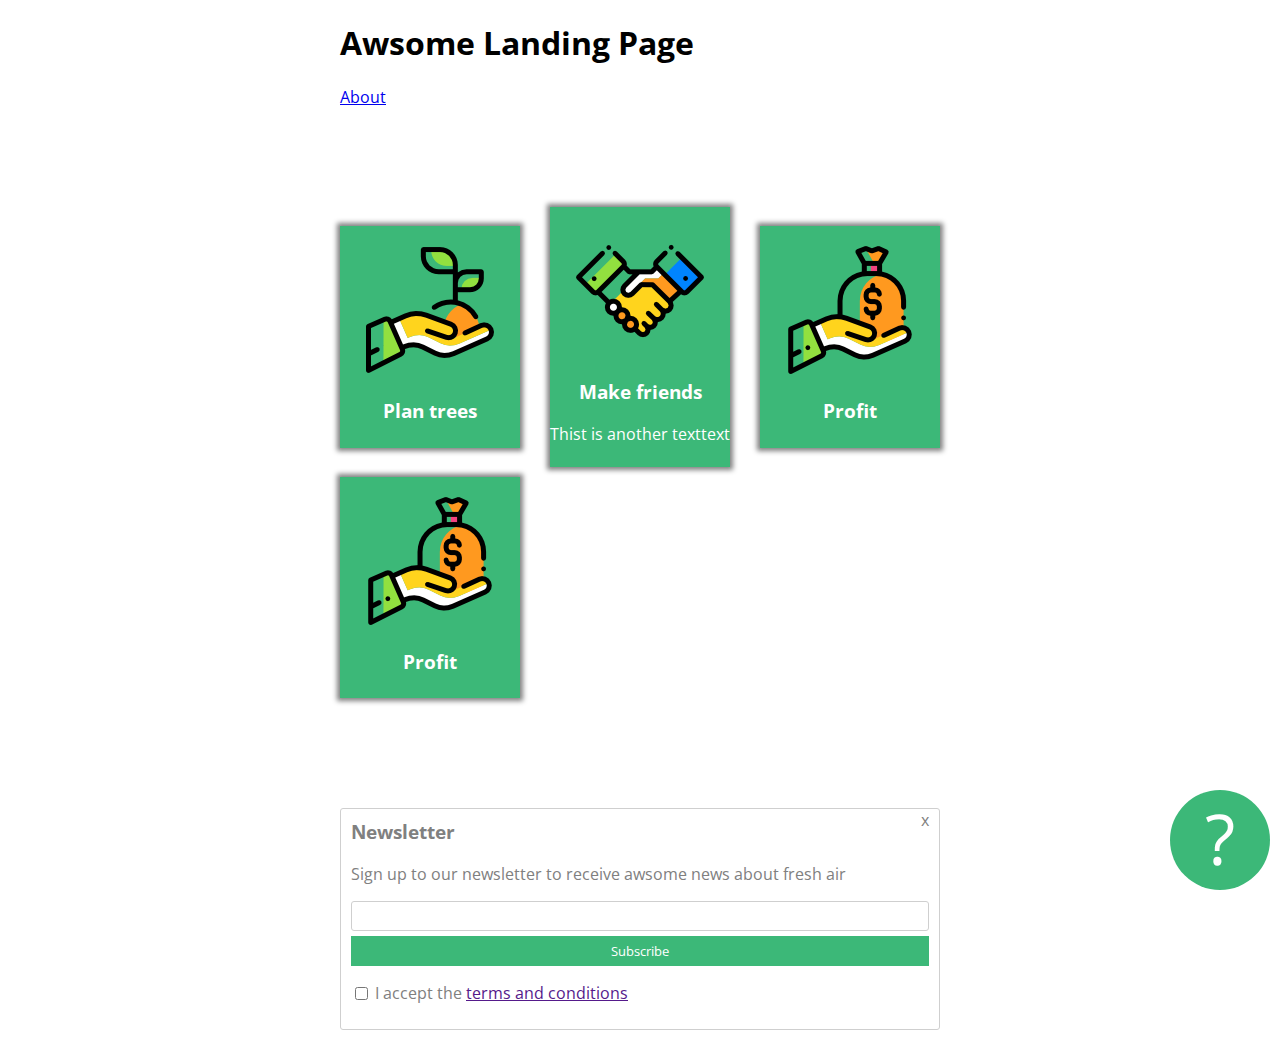
==== index.html @ 1047ea04 "home and the about page added" ====
<!DOCTYPE html>
<html lang="en" >
<head>
  <meta charset="UTF-8">
  <title>CodePen - 20200408 </title>
  <link href="https://fonts.googleapis.com/css2?family=Open+Sans&display=swap" rel="stylesheet"> <link rel="stylesheet" href="./style.css">

</head>
<body>
<!-- partial:index.partial.html -->
<div class="container">
  <h1>Awsome Landing Page</h1>

  <a href="about.html">About</a>

  <div class="card-holder">
    <div class="card">
      <a href="http://www.wwf.com/">
        <img src="images/tree.png" alt="">
      </a>
      <h3>Plan trees</h3>
    </div>

      <div class="card">
      <img src="images/deal.png" alt="">
      <h3>Make friends</h3>
        <p>Thist is another texttext</p>
    </div>

      <div class="card">
      <img src="images/money.png" alt="">
      <h3>Profit</h3>
    </div>
    
          <div class="card">
      <img src="images/money.png" alt="">
      <h3>Profit</h3>
    </div>
    
  </div>
  <div class="newsletter-box">
    <h3>Newsletter</h3>
<!--     <h3 id="another" class="red">Another</h3> -->
    <p>Sign up to our newsletter to receive awsome news about fresh air</p>
      <form action="">
        <input id="email" type="email">
        <button type="submit">Subscribe</button>
        <input id="terms" type="checkbox" required>
        <label for="terms">I accept the <a href="">terms and conditions</a>
        </label>
      </form>
      <div class="closex">x</div>
   </div>
  <div id="questioncircle">?</div>
</div>
<!-- partial -->
  
</body>
</html>
---- style.css ----
.container {
  max-width: 600px;
  margin-left: auto;
  margin-right: auto;
  font-family: 'Open Sans', sans-serif;
}
  
#email {
  display: block;
  width: 100%;
  height: 30px;
  padding: 3px;
  box-sizing: border-box;
  border: solid thin #cfcfcf;
  border-radius: 3px;
  }
  
button {
  display: block;
  width: 100%;
  background-color: #3cb878;
  border:none;
  color:white;
  height: 30px;
  margin-top: 5px;
  font-family: 'Open Sans', sans-serif;
/*   margin-bottom:10px; */
  }


#terms {
  position: relative;
  top:1px;
  left:0px;
  margin-top: 20px;
  margin-bottom: 20px;
}
.newsletter-box {
  border: solid thin #cfcfcf;
  border-radius: 3px;
  padding:10px;
  color: grey;
  position:relative;
}

.newsletter-box h3 {
  margin-top: 0px;
}

.closex {
  position: absolute;
  top:0px;
  right: 10px;
  cursor:pointer;
}

#questioncircle {
  font-size: 70px;
  color:white;
  background-color: #3cb878;
/*   background: url('https://github.com/green-fox-academy/stayathome-syllabus/blob/master/week01/assets/money.png?raw=true'); */
  height:100px;
  width:100px;
  border-radius:50%;
  text-align:center;
  position:fixed;
  bottom: 10px;
  right: 10px;
}

#questioncircle:hover {
  background-color: blue;
}
.card {
  color: white;
  background-color: #3cb878;
  width: 180px;
  text-align:center;
  padding-top:20px;
  padding-bottom: 6px;
  margin-bottom:10px;
  box-shadow: 0px 0px 5px 3px grey;
/*   flex-grow:1; */
}

.card-holder{
  display: flex;
  justify-content: space-between;
  align-items: center;
  flex-direction: row;
  flex-wrap:wrap;
  height: 700px;
  align-content: center;
}
/* #another{
  color: blue;
}

.red{
  color:red;
}
 */
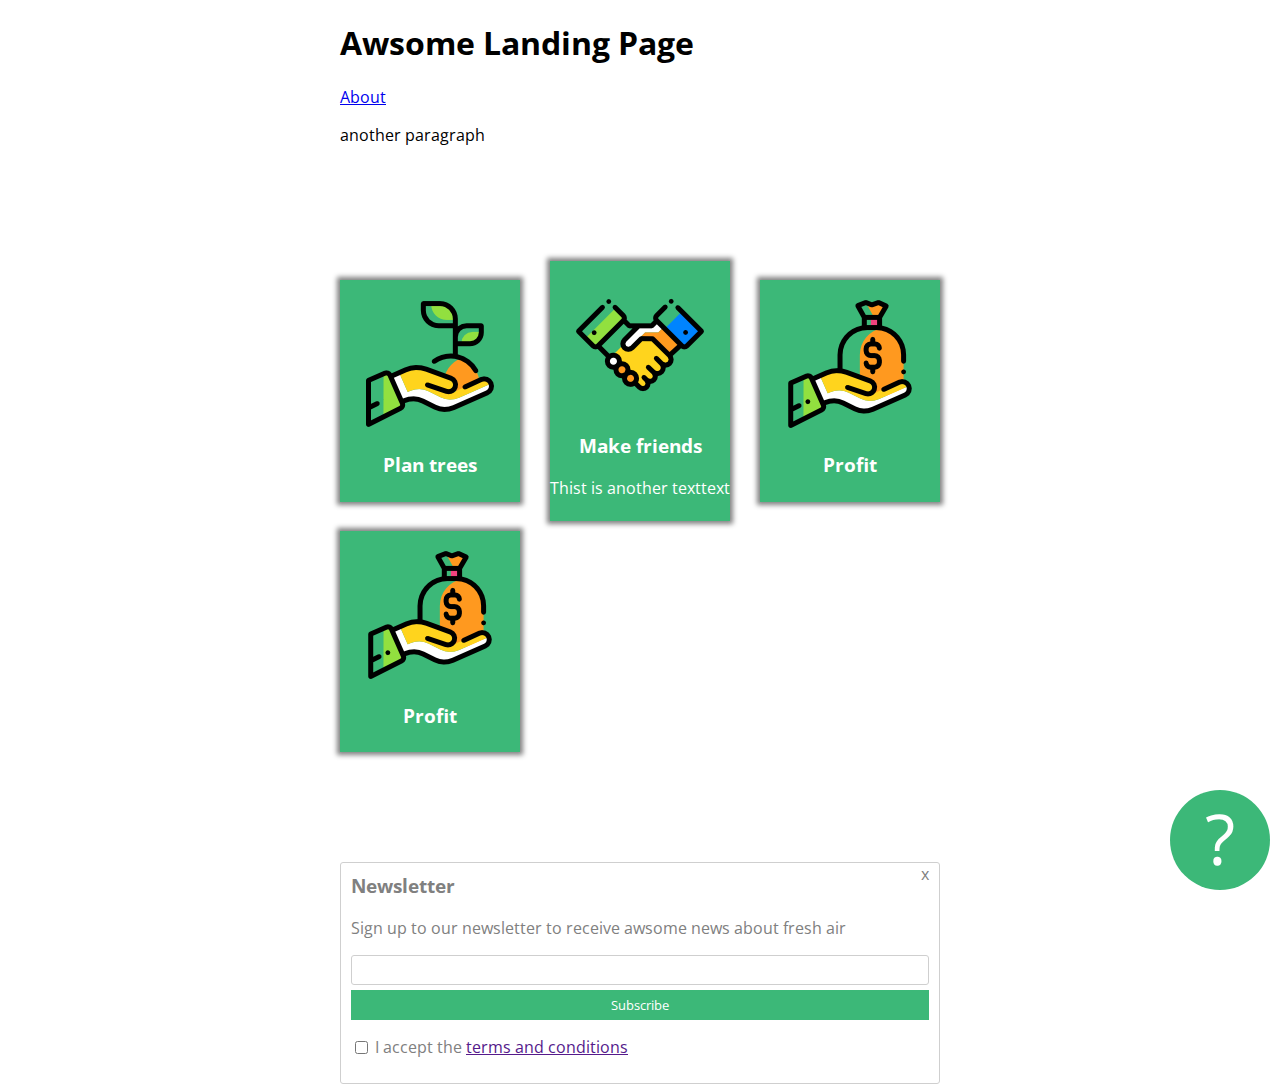
==== commit d9e6019b: "added a very important paragraph" ====
--- a/index.html
+++ b/index.html
@@ -12,6 +12,7 @@
   <h1>Awsome Landing Page</h1>
 
   <a href="about.html">About</a>
+  <p>another paragraph</p>
 
   <div class="card-holder">
     <div class="card">
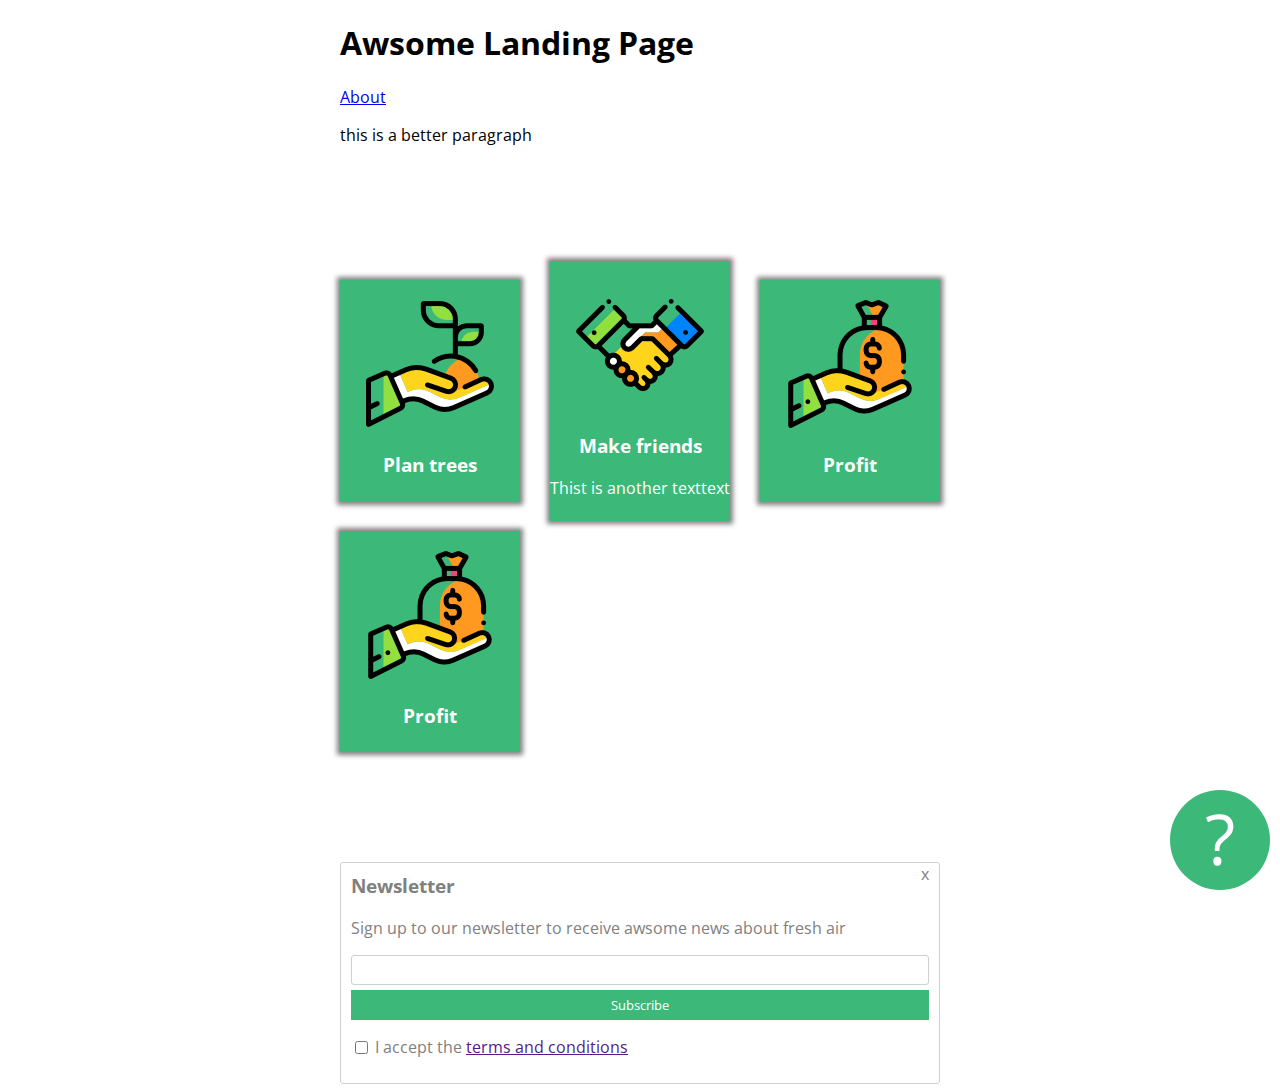
==== commit 00dc633b: "improved the awsome paragraph" ====
--- a/index.html
+++ b/index.html
@@ -12,7 +12,7 @@
   <h1>Awsome Landing Page</h1>
 
   <a href="about.html">About</a>
-  <p>another paragraph</p>
+  <p>this is a better paragraph</p>
 
   <div class="card-holder">
     <div class="card">
